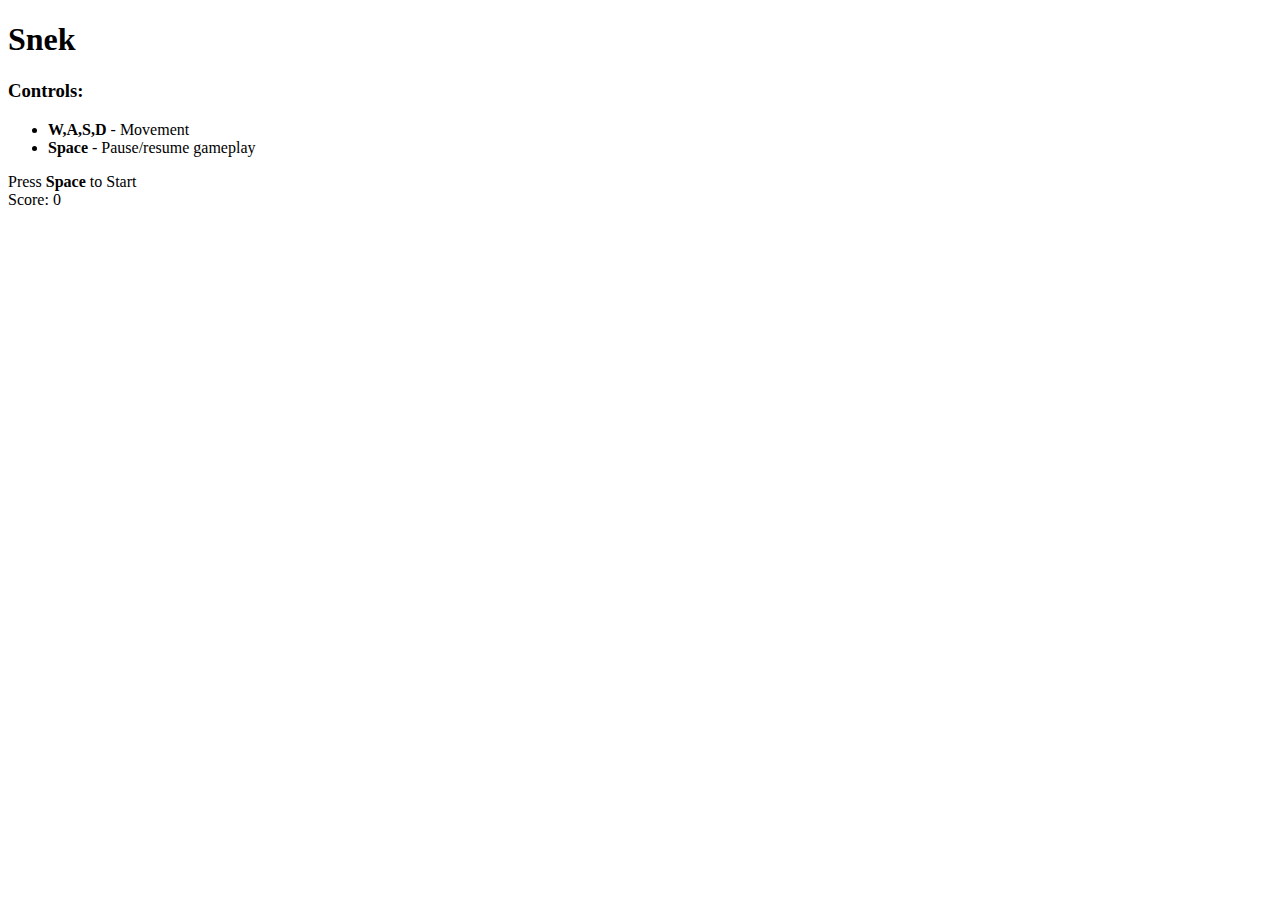
==== src/index.html @ 96f7687a "Move file, add watch-http-server command" ====
<!DOCTYPE html>
<html lang='en-GB' xmlns="http://www.w3.org/1999/html">
    <head>
        <meta charset="utf-8">
        <meta name="viewport" content="width=device-width, initial-scale=1.0, maximum-scale=1.0">
        <title>Snake</title>
        <link rel="stylesheet" href="src/css/stylesheet.css" type="text/css">
    </head>
    <body>
        <div id="info">
            <h1>Snek</h1>
            <h3>Controls: </h3>
            <ul>
                <li><b>W,A,S,D</b> - Movement</li>
                <li><b>Space</b> - Pause/resume gameplay</li>
            </ul>
        </div>
        <div id="board" class="flex"></div>
        <div id="hoverText" class="hover-text flex" >
            <span>Press <b>Space</b> to Start</span>
        </div>
        <span id="score" class="flex">Score: 0</span>
        <script src="src/js/App.js" type="module"></script>
    </body>
</html>
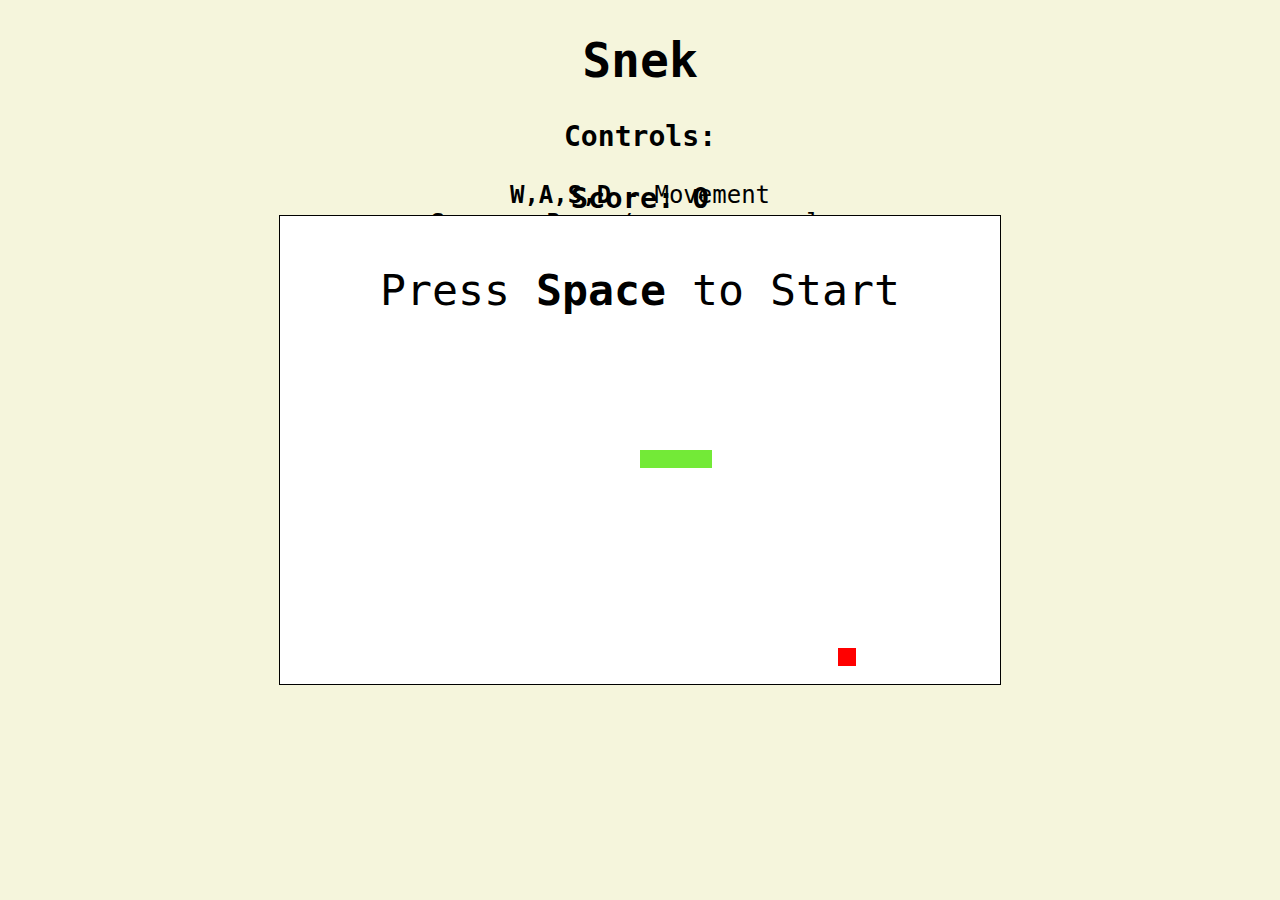
==== commit 8ea86c6a: "Change paths in index" ====
--- a/src/index.html
+++ b/src/index.html
@@ -4,7 +4,7 @@
         <meta charset="utf-8">
         <meta name="viewport" content="width=device-width, initial-scale=1.0, maximum-scale=1.0">
         <title>Snake</title>
-        <link rel="stylesheet" href="src/css/stylesheet.css" type="text/css">
+        <link rel="stylesheet" href="./css/stylesheet.css" type="text/css">
     </head>
     <body>
         <div id="info">
@@ -20,6 +20,6 @@
             <span>Press <b>Space</b> to Start</span>
         </div>
         <span id="score" class="flex">Score: 0</span>
-        <script src="src/js/App.js" type="module"></script>
+        <script src="./js/App.js" type="module"></script>
     </body>
 </html>
--- a/src/css/stylesheet.css
+++ b/src/css/stylesheet.css
@@ -0,0 +1,68 @@
+:root {
+  --S: #73ea37;
+  --E: white;
+  --O: grey;
+  --F: red;
+}
+
+* {
+  transition: 0.05s;
+}
+
+body {
+  background-color: beige;
+  font-family: "Segoe UI", "JetBrains Mono", monospace;
+  font-size: 24px;
+  text-align: center;
+  flex-wrap: wrap;
+}
+
+table {
+  background-color: white;
+  border: 0.1rem solid black;
+  border-collapse: collapse;
+  border-spacing: 0;
+}
+
+ul {
+  margin: 0;
+  padding: 0;
+  list-style-type: none;
+}
+
+td {
+  height: 1rem;
+  width: 1rem;
+}
+
+.flex {
+  position: absolute;
+  top: 0;
+  bottom: 0;
+  left: 0;
+  right: 0;
+
+  display: flex;
+  align-items: center;
+  justify-content: center;
+}
+
+.hover-text {
+  z-index: 1;
+  margin-top: -20rem;
+  font-size: 1.8em;
+  user-select: none;
+}
+
+#score {
+  z-index: 1;
+  margin-top: -31.5rem;
+  font-size: 1.2em;
+  user-select: none;
+  text-align: right;
+  font-weight: bold;
+}
+
+.disabled {
+  display: none;
+}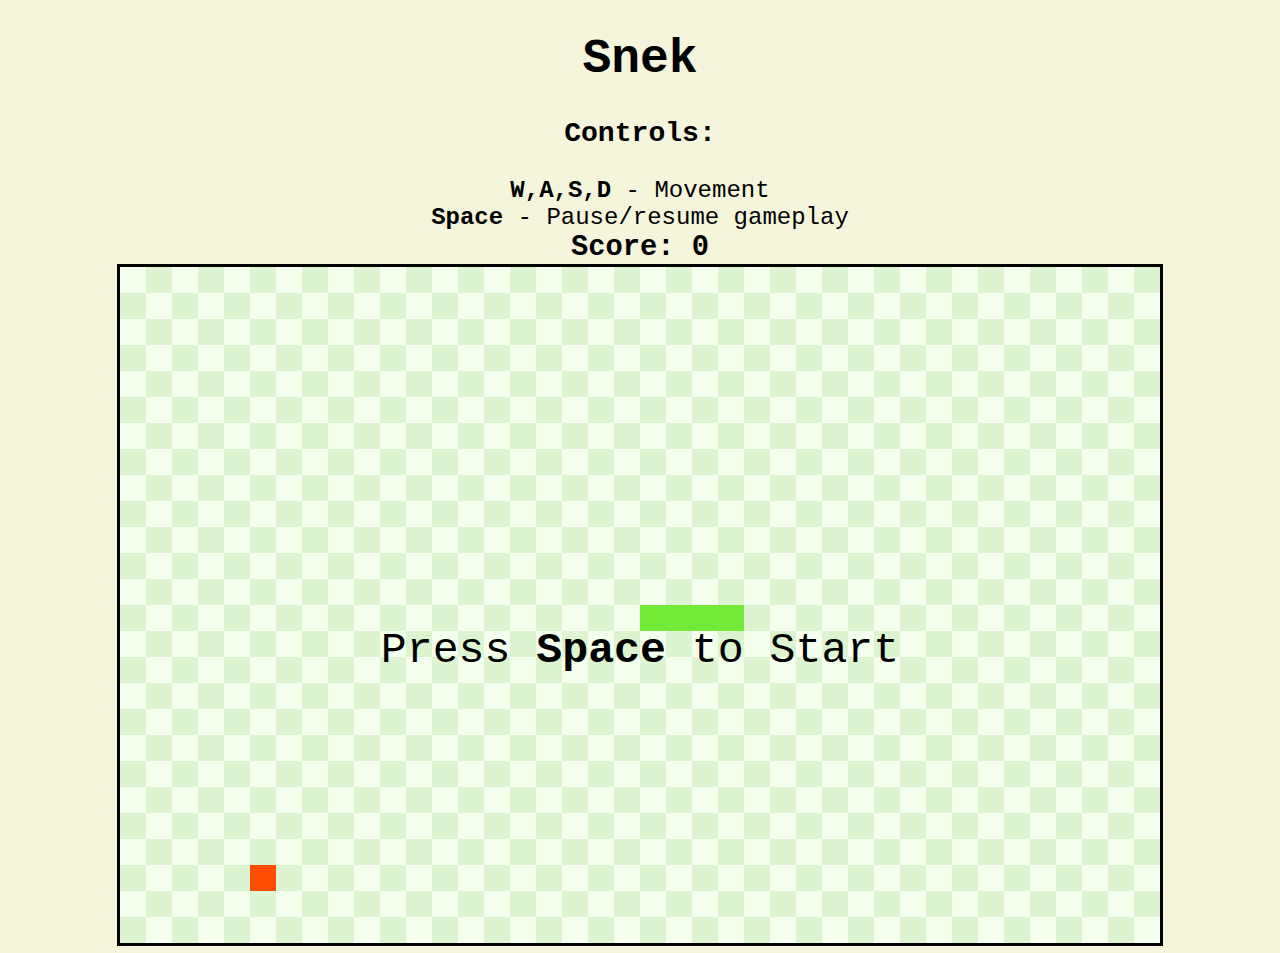
==== commit 681beaf9: "Renoved flex styling, added checkered background, made game more responsive" ====
--- a/src/index.html
+++ b/src/index.html
@@ -14,12 +14,12 @@
                 <li><b>W,A,S,D</b> - Movement</li>
                 <li><b>Space</b> - Pause/resume gameplay</li>
             </ul>
+            <span id="score">Score: 0</span>
         </div>
-        <div id="board" class="flex"></div>
-        <div id="hoverText" class="hover-text flex" >
+        <div id="board"></div>
+        <div id="hoverText" class="hover-text" >
             <span>Press <b>Space</b> to Start</span>
         </div>
-        <span id="score" class="flex">Score: 0</span>
         <script src="./js/App.js" type="module"></script>
     </body>
 </html>
--- a/src/css/stylesheet.css
+++ b/src/css/stylesheet.css
@@ -1,8 +1,9 @@
 :root {
   --S: #73ea37;
-  --E: white;
-  --O: grey;
-  --F: red;
+  --E: #f4ffee;
+  --O: #808080;
+  --F: #ff4d00;
+  --grid-odd: #ddf4d0;
 }
 
 * {
@@ -11,15 +12,15 @@
 
 body {
   background-color: beige;
-  font-family: "Segoe UI", "JetBrains Mono", monospace;
+  font-family: "Segoe UI", monospace;
   font-size: 24px;
   text-align: center;
   flex-wrap: wrap;
 }
 
 table {
-  background-color: white;
-  border: 0.1rem solid black;
+  background-color: var(--E);
+  border: 0.2rem solid black;
   border-collapse: collapse;
   border-spacing: 0;
 }
@@ -35,34 +36,33 @@
   width: 1rem;
 }
 
-.flex {
-  position: absolute;
-  top: 0;
-  bottom: 0;
-  left: 0;
-  right: 0;
-
-  display: flex;
-  align-items: center;
-  justify-content: center;
+.odd {
+    background-color: var(--grid-odd);
 }
 
 .hover-text {
-  z-index: 1;
   margin-top: -20rem;
   font-size: 1.8em;
   user-select: none;
 }
 
 #score {
-  z-index: 1;
-  margin-top: -31.5rem;
   font-size: 1.2em;
   user-select: none;
-  text-align: right;
   font-weight: bold;
+}
+
+#board > table {
+  margin: auto;
 }
 
 .disabled {
   display: none;
+}
+
+@media only screen and (min-width: 769px) {
+  td {
+    height: 1.5rem;
+    width: 1.5rem;
+  }
 }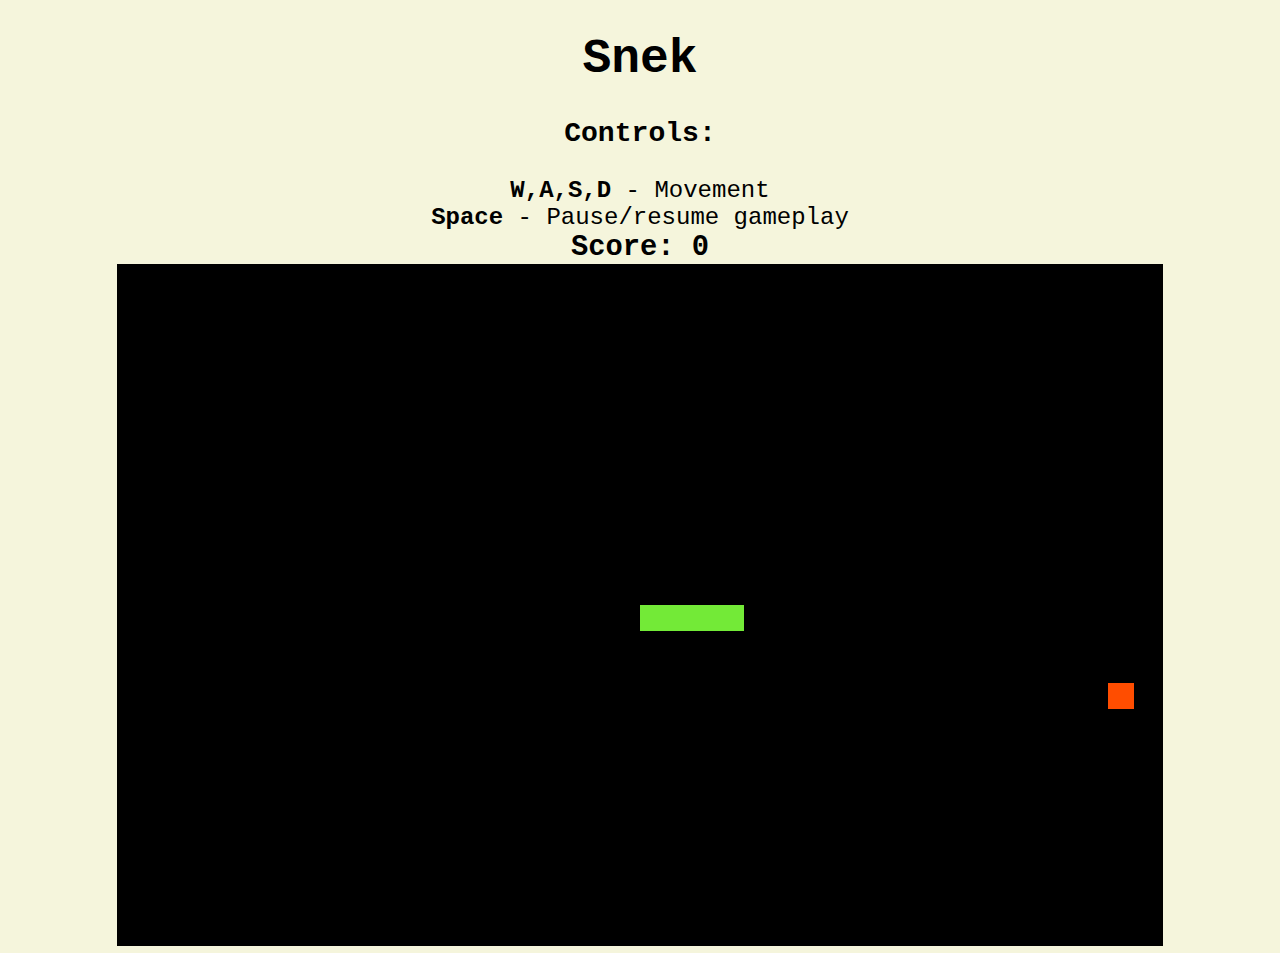
==== commit 2e6ac19d: "Added more controls" ====
--- a/src/index.html
+++ b/src/index.html
@@ -9,7 +9,7 @@
     <body>
         <div id="info">
             <h1>Snek</h1>
-            <h3>Controls: </h3>
+            <h3>Controls:</h3>
             <ul>
                 <li><b>W,A,S,D</b> - Movement</li>
                 <li><b>Space</b> - Pause/resume gameplay</li>
--- a/src/css/stylesheet.css
+++ b/src/css/stylesheet.css
@@ -3,7 +3,7 @@
   --E: #f4ffee;
   --O: #808080;
   --F: #ff4d00;
-  --grid-odd: #ddf4d0;
+  --grid-odd: #000000;
 }
 
 * {
@@ -19,7 +19,7 @@
 }
 
 table {
-  background-color: var(--E);
+  background-color: black;
   border: 0.2rem solid black;
   border-collapse: collapse;
   border-spacing: 0;
@@ -60,7 +60,7 @@
   display: none;
 }
 
-@media only screen and (min-width: 769px) {
+@media only screen and (min-width: 1024px) {
   td {
     height: 1.5rem;
     width: 1.5rem;
